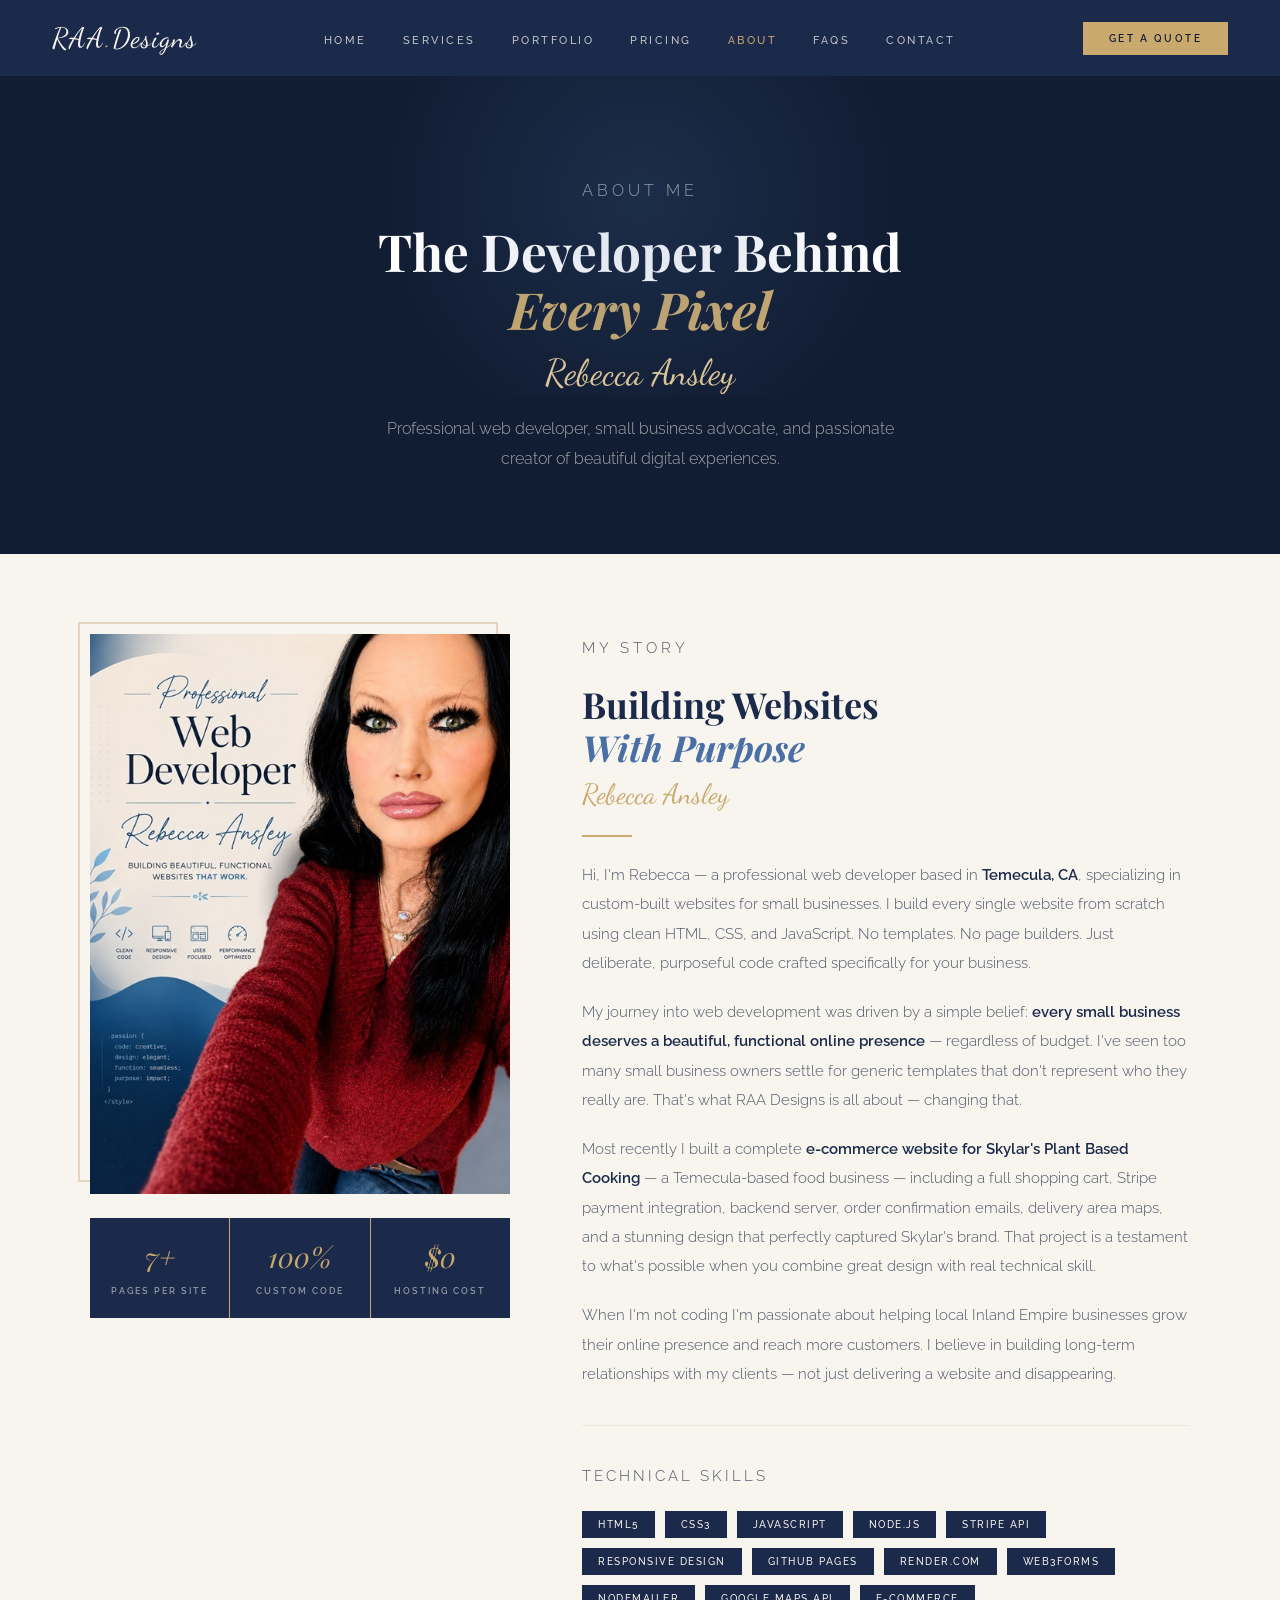
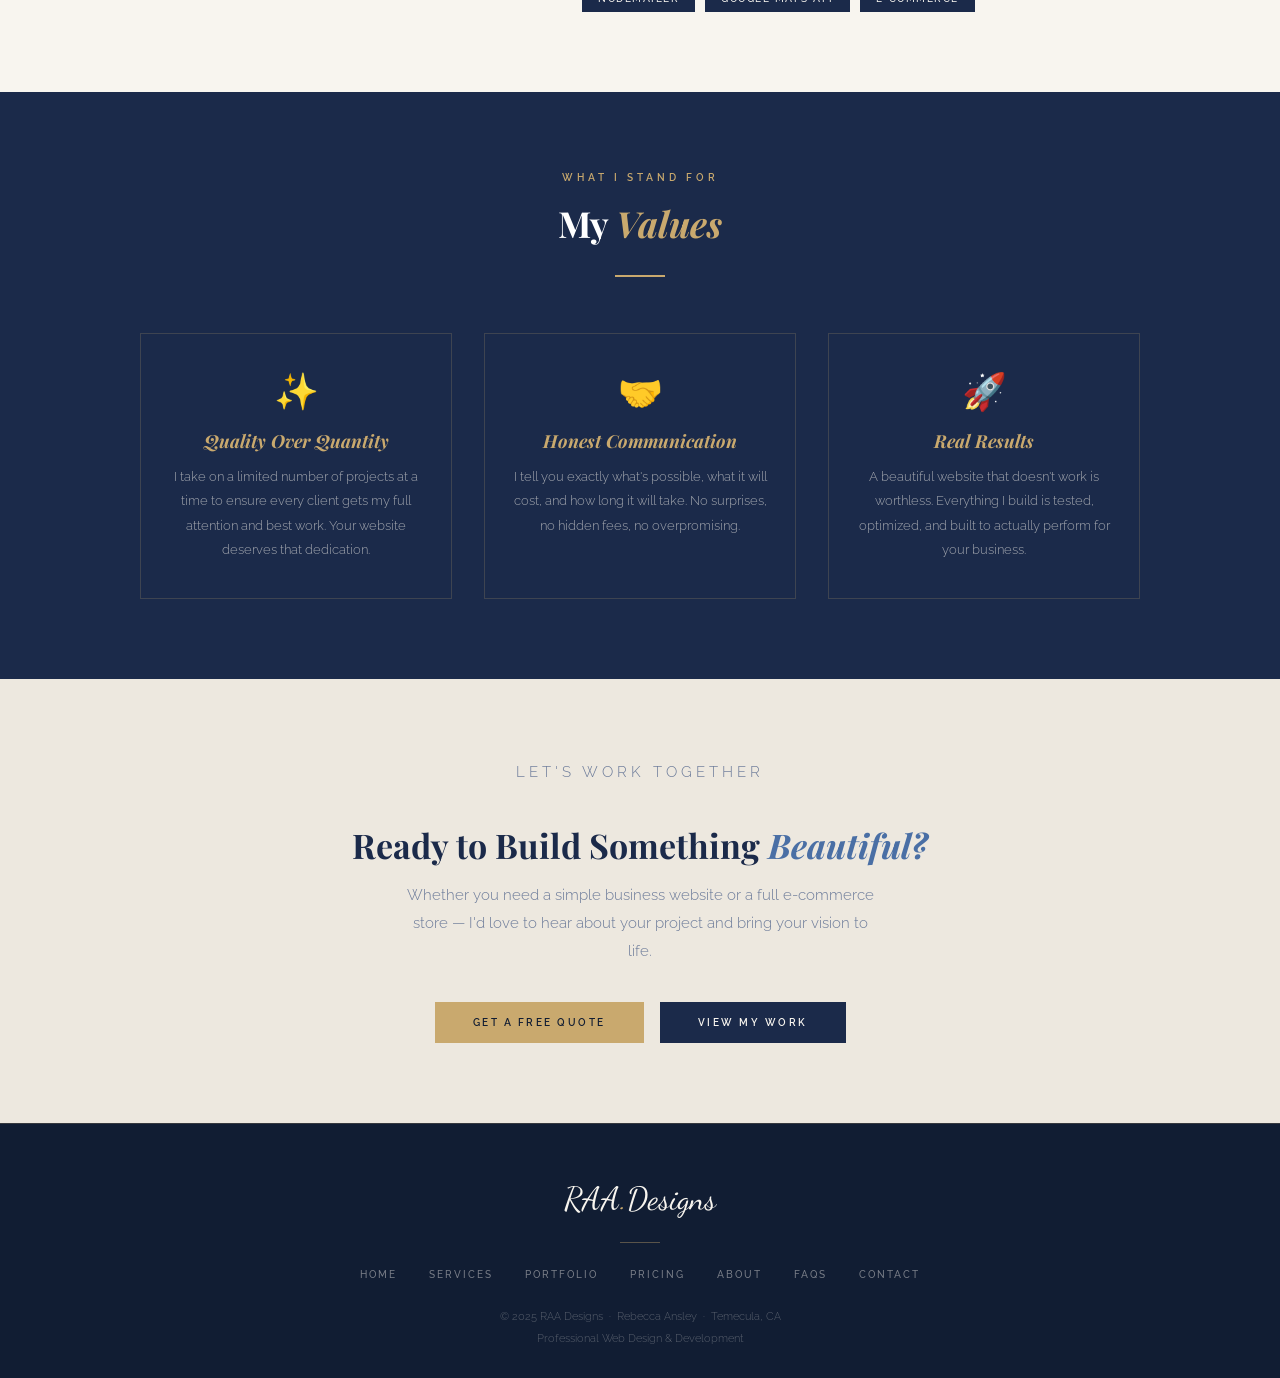
==== about.html @ c86ab486 "Add files via upload" ====
<!DOCTYPE html>
<html lang="en">
<head>
  <meta charset="UTF-8">
  <meta name="viewport" content="width=device-width, initial-scale=1.0">
  <title>About — RAA Designs</title>
  <link rel="stylesheet" href="raa-styles.css">
  <style>
    /* ── ABOUT HERO ── */
    .about-hero {
      background: var(--navy-deep);
      padding: 100px 40px 80px;
      text-align: center;
      position: relative;
      overflow: hidden;
    }
    .about-hero::before {
      content: '';
      position: absolute;
      top: -80px; left: 50%;
      transform: translateX(-50%);
      width: 600px; height: 400px;
      background: radial-gradient(circle, rgba(74,111,165,0.2) 0%, transparent 70%);
      pointer-events: none;
    }
    .about-hero .section-label { margin-bottom: 16px; }
    .about-hero h1 {
      font-family: 'Playfair Display', serif;
      font-size: clamp(36px, 4vw, 58px);
      font-weight: 700;
      color: var(--white);
      line-height: 1.15;
      margin-bottom: 12px;
    }
    .about-hero h1 em { font-style: italic; color: var(--gold); }
    .about-hero-name {
      font-family: 'Dancing Script', cursive;
      font-size: 36px;
      color: var(--gold-light);
      display: block;
      margin-bottom: 20px;
    }
    .about-hero p {
      font-family: 'Raleway', sans-serif;
      font-size: 16px;
      font-weight: 300;
      color: rgba(248,245,239,0.65);
      max-width: 520px;
      margin: 0 auto;
      line-height: 1.85;
    }

    /* ── ABOUT MAIN ── */
    .about-main {
      padding: 80px 40px;
      background: var(--cream);
    }
    .about-main-grid {
      max-width: 1100px;
      margin: 0 auto;
      display: grid;
      grid-template-columns: 420px 1fr;
      gap: 72px;
      align-items: start;
    }
    .about-photo-col {
      position: sticky;
      top: 100px;
    }
    .about-photo-frame {
      position: relative;
    }
    .about-photo-frame img {
      width: 100%;
      display: block;
      object-fit: cover;
      object-position: center top;
    }
    .about-photo-frame::before {
      content: '';
      position: absolute;
      top: -12px; left: -12px;
      right: 12px; bottom: 12px;
      border: 2px solid var(--gold);
      opacity: 0.4;
      z-index: 0;
    }
    .about-photo-frame img { position: relative; z-index: 1; }

    /* Stats bar */
    .about-stats {
      display: grid;
      grid-template-columns: repeat(3, 1fr);
      gap: 1px;
      background: var(--gold);
      margin-top: 24px;
    }
    .about-stat {
      background: var(--navy);
      padding: 20px 16px;
      text-align: center;
    }
    .about-stat-num {
      font-family: 'Playfair Display', serif;
      font-size: 28px;
      font-style: italic;
      color: var(--gold);
      display: block;
      margin-bottom: 4px;
    }
    .about-stat-label {
      font-family: 'Raleway', sans-serif;
      font-size: 9px;
      font-weight: 600;
      letter-spacing: 2px;
      text-transform: uppercase;
      color: rgba(248,245,239,0.55);
    }

    /* About content */
    .about-content h2 {
      font-family: 'Playfair Display', serif;
      font-size: 36px;
      font-weight: 700;
      color: var(--navy);
      margin-bottom: 8px;
      line-height: 1.2;
    }
    .about-content h2 em { font-style: italic; color: var(--blue-soft); }
    .about-script {
      font-family: 'Dancing Script', cursive;
      font-size: 28px;
      color: var(--gold);
      display: block;
      margin-bottom: 20px;
    }
    .about-content .section-divider { margin: 24px 0; }
    .about-content p {
      font-family: 'Raleway', sans-serif;
      font-size: 15px;
      font-weight: 300;
      color: #4A5568;
      line-height: 1.95;
      margin-bottom: 20px;
    }
    .about-content p strong {
      color: var(--navy);
      font-weight: 600;
    }

    /* Skills */
    .skills-block {
      margin-top: 36px;
      padding-top: 36px;
      border-top: 1px solid var(--cream-dark);
    }
    .skills-label {
      font-family: 'Raleway', sans-serif;
      font-size: 9px;
      font-weight: 700;
      letter-spacing: 3px;
      text-transform: uppercase;
      color: var(--gold);
      margin-bottom: 20px;
    }
    .skills-grid {
      display: flex;
      flex-wrap: wrap;
      gap: 10px;
    }
    .skill-tag {
      background: var(--navy);
      color: var(--cream);
      font-family: 'Raleway', sans-serif;
      font-size: 10px;
      font-weight: 500;
      letter-spacing: 1.5px;
      text-transform: uppercase;
      padding: 8px 16px;
    }

    /* Values */
    .values-section {
      background: var(--navy);
      padding: 80px 40px;
    }
    .values-header {
      text-align: center;
      margin-bottom: 56px;
    }
    .values-header h2 {
      font-family: 'Playfair Display', serif;
      font-size: 36px;
      font-weight: 700;
      color: var(--white);
    }
    .values-header h2 em { font-style: italic; color: var(--gold); }
    .values-grid {
      max-width: 1000px;
      margin: 0 auto;
      display: grid;
      grid-template-columns: repeat(3, 1fr);
      gap: 32px;
    }
    .value-card {
      text-align: center;
      padding: 36px 24px;
      border: 1px solid rgba(201,169,110,0.2);
    }
    .value-icon {
      font-size: 36px;
      margin-bottom: 16px;
      display: block;
    }
    .value-card h3 {
      font-family: 'Playfair Display', serif;
      font-size: 18px;
      font-style: italic;
      color: var(--gold);
      margin-bottom: 12px;
    }
    .value-card p {
      font-family: 'Raleway', sans-serif;
      font-size: 13px;
      font-weight: 300;
      color: rgba(248,245,239,0.6);
      line-height: 1.85;
    }

    /* CTA */
    .about-cta {
      background: var(--cream-dark);
      padding: 80px 40px;
      text-align: center;
    }
    .about-cta h2 {
      font-family: 'Playfair Display', serif;
      font-size: 34px;
      font-weight: 700;
      color: var(--navy);
      margin-bottom: 14px;
    }
    .about-cta h2 em { font-style: italic; color: var(--blue-soft); }
    .about-cta p {
      font-family: 'Raleway', sans-serif;
      font-size: 15px;
      font-weight: 300;
      color: var(--text-muted);
      max-width: 480px;
      margin: 0 auto 36px;
      line-height: 1.85;
    }
    .about-cta-btns {
      display: flex;
      gap: 16px;
      justify-content: center;
      flex-wrap: wrap;
    }
    .btn-navy {
      background: var(--navy);
      color: var(--cream);
      font-family: 'Raleway', sans-serif;
      font-size: 10px;
      font-weight: 600;
      letter-spacing: 2.5px;
      text-transform: uppercase;
      padding: 15px 38px;
      border: none;
      cursor: pointer;
      text-decoration: none;
      display: inline-block;
      transition: background 0.2s;
    }
    .btn-navy:hover { background: var(--navy-mid); }

    /* Mobile */
    @media (max-width: 900px) {
      .about-hero { padding: 72px 24px 56px; }
      .about-main { padding: 56px 24px; }
      .about-main-grid { grid-template-columns: 1fr; gap: 40px; }
      .about-photo-col { position: static; }
      .values-grid { grid-template-columns: 1fr; }
      .about-cta { padding: 56px 24px; }
    }
  </style>
</head>
<body>

<!-- NAV -->
<nav>
  <a class="nav-logo" href="index.html">RAA<span>.</span>Designs</a>
  <ul class="nav-links">
    <li><a href="index.html">Home</a></li>
    <li><a href="services.html">Services</a></li>
    <li><a href="portfolio.html">Portfolio</a></li>
    <li><a href="pricing.html">Pricing</a></li>
    <li><a href="about.html" class="active">About</a></li>
    <li><a href="faqs.html">FAQs</a></li>
    <li><a href="contact.html">Contact</a></li>
  </ul>
  <a href="contact.html" class="nav-cta">Get a Quote</a>
</nav>

<!-- HERO -->
<section class="about-hero">
  <p class="section-label">About Me</p>
  <h1>The Developer Behind<br><em>Every Pixel</em></h1>
  <span class="about-hero-name">Rebecca Ansley</span>
  <p>Professional web developer, small business advocate, and passionate creator of beautiful digital experiences.</p>
</section>

<!-- MAIN ABOUT -->
<section class="about-main">
  <div class="about-main-grid">

    <!-- Photo column -->
    <div class="about-photo-col">
      <div class="about-photo-frame">
        <img src="[data-uri]" alt="Rebecca Ansley — Professional Web Developer">
      </div>
      <div class="about-stats">
        <div class="about-stat">
          <span class="about-stat-num">7+</span>
          <span class="about-stat-label">Pages Per Site</span>
        </div>
        <div class="about-stat">
          <span class="about-stat-num">100%</span>
          <span class="about-stat-label">Custom Code</span>
        </div>
        <div class="about-stat">
          <span class="about-stat-num">$0</span>
          <span class="about-stat-label">Hosting Cost</span>
        </div>
      </div>
    </div>

    <!-- Content column -->
    <div class="about-content">
      <p class="section-label">My Story</p>
      <h2>Building Websites<br><em>With Purpose</em></h2>
      <span class="about-script">Rebecca Ansley</span>
      <div class="section-divider left"></div>

      <p>Hi, I'm Rebecca — a professional web developer based in <strong>Temecula, CA</strong>, specializing in custom-built websites for small businesses. I build every single website from scratch using clean HTML, CSS, and JavaScript. No templates. No page builders. Just deliberate, purposeful code crafted specifically for your business.</p>

      <p>My journey into web development was driven by a simple belief: <strong>every small business deserves a beautiful, functional online presence</strong> — regardless of budget. I've seen too many small business owners settle for generic templates that don't represent who they really are. That's what RAA Designs is all about — changing that.</p>

      <p>Most recently I built a complete <strong>e-commerce website for Skylar's Plant Based Cooking</strong> — a Temecula-based food business — including a full shopping cart, Stripe payment integration, backend server, order confirmation emails, delivery area maps, and a stunning design that perfectly captured Skylar's brand. That project is a testament to what's possible when you combine great design with real technical skill.</p>

      <p>When I'm not coding I'm passionate about helping local Inland Empire businesses grow their online presence and reach more customers. I believe in building long-term relationships with my clients — not just delivering a website and disappearing.</p>

      <div class="skills-block">
        <p class="skills-label">Technical Skills</p>
        <div class="skills-grid">
          <span class="skill-tag">HTML5</span>
          <span class="skill-tag">CSS3</span>
          <span class="skill-tag">JavaScript</span>
          <span class="skill-tag">Node.js</span>
          <span class="skill-tag">Stripe API</span>
          <span class="skill-tag">Responsive Design</span>
          <span class="skill-tag">GitHub Pages</span>
          <span class="skill-tag">Render.com</span>
          <span class="skill-tag">Web3Forms</span>
          <span class="skill-tag">Nodemailer</span>
          <span class="skill-tag">Google Maps API</span>
          <span class="skill-tag">E-Commerce</span>
        </div>
      </div>
    </div>

  </div>
</section>

<!-- VALUES -->
<section class="values-section">
  <div class="values-header">
    <p class="section-label">What I Stand For</p>
    <h2>My <em>Values</em></h2>
    <div class="section-divider"></div>
  </div>
  <div class="values-grid">
    <div class="value-card">
      <span class="value-icon">✨</span>
      <h3>Quality Over Quantity</h3>
      <p>I take on a limited number of projects at a time to ensure every client gets my full attention and best work. Your website deserves that dedication.</p>
    </div>
    <div class="value-card">
      <span class="value-icon">🤝</span>
      <h3>Honest Communication</h3>
      <p>I tell you exactly what's possible, what it will cost, and how long it will take. No surprises, no hidden fees, no overpromising.</p>
    </div>
    <div class="value-card">
      <span class="value-icon">🚀</span>
      <h3>Real Results</h3>
      <p>A beautiful website that doesn't work is worthless. Everything I build is tested, optimized, and built to actually perform for your business.</p>
    </div>
  </div>
</section>

<!-- CTA -->
<section class="about-cta">
  <p class="section-label">Let's Work Together</p>
  <h2>Ready to Build Something <em>Beautiful?</em></h2>
  <p>Whether you need a simple business website or a full e-commerce store — I'd love to hear about your project and bring your vision to life.</p>
  <div class="about-cta-btns">
    <a href="contact.html" class="btn-primary">Get a Free Quote</a>
    <a href="portfolio.html" class="btn-navy">View My Work</a>
  </div>
</section>

<!-- FOOTER -->
<footer>
  <span class="footer-logo">RAA<span>.</span>Designs</span>
  <div class="footer-line"></div>
  <ul class="footer-links">
    <li><a href="index.html">Home</a></li>
    <li><a href="services.html">Services</a></li>
    <li><a href="portfolio.html">Portfolio</a></li>
    <li><a href="pricing.html">Pricing</a></li>
    <li><a href="about.html">About</a></li>
    <li><a href="faqs.html">FAQs</a></li>
    <li><a href="contact.html">Contact</a></li>
  </ul>
  <p class="footer-copy">&copy; 2025 RAA Designs &nbsp;&middot;&nbsp; Rebecca Ansley &nbsp;&middot;&nbsp; Temecula, CA<br>Professional Web Design & Development</p>
</footer>

</body>
</html>
---- raa-styles.css ----
@import url('https://fonts.googleapis.com/css2?family=Playfair+Display:ital,wght@0,400;0,500;0,700;1,400;1,500&family=Raleway:wght@300;400;500;600&family=Dancing+Script:wght@600&display=swap');

:root {
  --navy:       #1B2A4A;
  --navy-deep:  #111D33;
  --navy-mid:   #2C3E6B;
  --blue-soft:  #4A6FA5;
  --cream:      #F8F5EF;
  --cream-dark: #EDE8DF;
  --gold:       #C9A96E;
  --gold-light: #E2C99A;
  --white:      #FFFFFF;
  --ink:        #1B2A4A;
  --text-muted: #6B7A99;
}

* { margin: 0; padding: 0; box-sizing: border-box; }

body {
  font-family: 'Raleway', sans-serif;
  background: var(--cream);
  color: var(--ink);
}

/* ── NAV ── */
nav {
  background: var(--navy);
  padding: 0 52px;
  display: flex;
  align-items: center;
  justify-content: space-between;
  height: 76px;
  position: sticky;
  top: 0;
  z-index: 100;
}
.nav-logo {
  font-family: 'Dancing Script', cursive;
  font-size: 28px;
  color: var(--cream);
  text-decoration: none;
  letter-spacing: 1px;
}
.nav-logo span { color: var(--gold); }
.nav-links { display: flex; gap: 36px; list-style: none; }
.nav-links a {
  font-family: 'Raleway', sans-serif;
  font-size: 11px;
  font-weight: 500;
  letter-spacing: 2.5px;
  text-transform: uppercase;
  color: rgba(248,245,239,0.75);
  text-decoration: none;
  transition: color 0.2s;
}
.nav-links a:hover,
.nav-links a.active { color: var(--gold); }
.nav-cta {
  background: var(--gold);
  color: var(--navy-deep);
  font-family: 'Raleway', sans-serif;
  font-size: 10px;
  font-weight: 600;
  letter-spacing: 2.5px;
  text-transform: uppercase;
  padding: 11px 26px;
  border: none;
  cursor: pointer;
  text-decoration: none;
  transition: background 0.2s;
}
.nav-cta:hover { background: var(--gold-light); }

/* ── HERO ── */
.hero {
  min-height: 92vh;
  background: var(--navy-deep);
  display: grid;
  grid-template-columns: 1fr 1fr;
  align-items: center;
  position: relative;
  overflow: hidden;
}
.hero::before {
  content: '';
  position: absolute;
  top: -100px; left: -100px;
  width: 500px; height: 500px;
  background: radial-gradient(circle, rgba(74,111,165,0.25) 0%, transparent 70%);
  pointer-events: none;
}
.hero-text {
  padding: 80px 64px 80px 80px;
  position: relative;
  z-index: 2;
}
.hero-eyebrow {
  font-family: 'Raleway', sans-serif;
  font-size: 10px;
  font-weight: 600;
  letter-spacing: 5px;
  text-transform: uppercase;
  color: var(--gold);
  margin-bottom: 24px;
}
.hero h1 {
  font-family: 'Playfair Display', serif;
  font-size: clamp(40px, 4.5vw, 66px);
  font-weight: 700;
  color: var(--white);
  line-height: 1.1;
  margin-bottom: 10px;
}
.hero h1 em {
  font-style: italic;
  color: var(--gold);
}
.hero-name {
  font-family: 'Dancing Script', cursive;
  font-size: clamp(32px, 3.5vw, 52px);
  color: var(--gold-light);
  margin-bottom: 28px;
  display: block;
}
.hero-divider {
  width: 60px; height: 2px;
  background: var(--gold);
  margin-bottom: 28px;
}
.hero p {
  font-family: 'Raleway', sans-serif;
  font-size: 16px;
  font-weight: 300;
  color: rgba(248,245,239,0.75);
  line-height: 1.9;
  margin-bottom: 44px;
  max-width: 440px;
}
.hero-btns { display: flex; gap: 16px; flex-wrap: wrap; }
.btn-primary {
  background: var(--gold);
  color: var(--navy-deep);
  font-family: 'Raleway', sans-serif;
  font-size: 10px;
  font-weight: 600;
  letter-spacing: 2.5px;
  text-transform: uppercase;
  padding: 15px 38px;
  border: none;
  cursor: pointer;
  text-decoration: none;
  display: inline-block;
  transition: background 0.2s;
}
.btn-primary:hover { background: var(--gold-light); }
.btn-outline {
  background: transparent;
  color: var(--cream);
  font-family: 'Raleway', sans-serif;
  font-size: 10px;
  font-weight: 500;
  letter-spacing: 2.5px;
  text-transform: uppercase;
  padding: 14px 38px;
  border: 1px solid rgba(248,245,239,0.4);
  cursor: pointer;
  text-decoration: none;
  display: inline-block;
  transition: all 0.2s;
}
.btn-outline:hover { border-color: var(--gold); color: var(--gold); }

/* Hero badges */
.hero-badges {
  display: flex;
  gap: 20px;
  margin-top: 48px;
  flex-wrap: wrap;
}
.hero-badge {
  display: flex;
  align-items: center;
  gap: 8px;
  font-family: 'Raleway', sans-serif;
  font-size: 10px;
  font-weight: 600;
  letter-spacing: 2px;
  text-transform: uppercase;
  color: rgba(248,245,239,0.5);
}
.hero-badge-dot {
  width: 6px; height: 6px;
  background: var(--gold);
  border-radius: 50%;
  flex-shrink: 0;
}

.hero-image {
  height: 92vh;
  overflow: hidden;
  position: relative;
}
.hero-image img {
  width: 100%;
  height: 100%;
  object-fit: cover;
  object-position: center top;
}
.hero-image::after {
  content: '';
  position: absolute;
  inset: 0;
  background: linear-gradient(to right, var(--navy-deep) 0%, transparent 30%);
}

/* ── MARQUEE ── */
.marquee-bar {
  background: var(--gold);
  padding: 12px 0;
  overflow: hidden;
  white-space: nowrap;
}
.marquee-inner {
  display: inline-block;
  animation: marquee 28s linear infinite;
  font-family: 'Raleway', sans-serif;
  font-size: 10px;
  font-weight: 600;
  letter-spacing: 3px;
  text-transform: uppercase;
  color: var(--navy-deep);
}
@keyframes marquee {
  0% { transform: translateX(0); }
  100% { transform: translateX(-50%); }
}

/* ── SECTION LABELS ── */
.section-label {
  font-family: 'Raleway', sans-serif;
  font-size: 10px;
  font-weight: 600;
  letter-spacing: 4px;
  text-transform: uppercase;
  color: var(--gold);
  margin-bottom: 16px;
}
.section-divider {
  width: 50px; height: 2px;
  background: var(--gold);
  margin: 28px auto;
}
.section-divider.left { margin: 28px 0; }

/* ── SERVICES SECTION ── */
.services-section {
  padding: 100px 40px;
  background: var(--cream);
}
.services-header {
  text-align: center;
  margin-bottom: 64px;
}
.services-header h2 {
  font-family: 'Playfair Display', serif;
  font-size: 40px;
  font-weight: 700;
  color: var(--navy);
  line-height: 1.2;
}
.services-header h2 em { font-style: italic; color: var(--blue-soft); }
.services-grid {
  max-width: 1140px;
  margin: 0 auto;
  display: grid;
  grid-template-columns: repeat(3, 1fr);
  gap: 28px;
}
.service-card {
  background: var(--white);
  padding: 40px 32px;
  border-top: 3px solid var(--gold);
  transition: transform 0.2s, box-shadow 0.2s;
}
.service-card:hover {
  transform: translateY(-4px);
  box-shadow: 0 12px 40px rgba(27,42,74,0.1);
}
.service-icon {
  font-size: 32px;
  margin-bottom: 20px;
}
.service-card h3 {
  font-family: 'Playfair Display', serif;
  font-size: 20px;
  font-weight: 700;
  color: var(--navy);
  margin-bottom: 14px;
}
.service-card p {
  font-family: 'Raleway', sans-serif;
  font-size: 14px;
  font-weight: 300;
  color: var(--text-muted);
  line-height: 1.85;
}

/* ── ABOUT STRIP ── */
.about-strip {
  background: var(--navy);
  display: grid;
  grid-template-columns: 1fr 1fr;
  min-height: 560px;
}
.about-image { overflow: hidden; }
.about-image img {
  width: 100%; height: 100%;
  object-fit: cover;
  object-position: center top;
}
.about-text {
  padding: 80px 72px;
  display: flex;
  flex-direction: column;
  justify-content: center;
}
.about-text h2 {
  font-family: 'Playfair Display', serif;
  font-size: 36px;
  font-weight: 700;
  color: var(--cream);
  line-height: 1.3;
  margin-bottom: 10px;
}
.about-text h2 em { font-style: italic; color: var(--gold); }
.about-name-script {
  font-family: 'Dancing Script', cursive;
  font-size: 32px;
  color: var(--gold-light);
  margin-bottom: 24px;
  display: block;
}
.about-text p {
  font-family: 'Raleway', sans-serif;
  font-size: 15px;
  font-weight: 300;
  color: rgba(248,245,239,0.75);
  line-height: 1.9;
  margin-bottom: 36px;
}
.btn-gold-outline {
  background: transparent;
  color: var(--gold);
  border: 1px solid var(--gold);
  font-family: 'Raleway', sans-serif;
  font-size: 10px;
  font-weight: 600;
  letter-spacing: 2.5px;
  text-transform: uppercase;
  padding: 14px 34px;
  cursor: pointer;
  width: fit-content;
  text-decoration: none;
  display: inline-block;
  transition: all 0.2s;
}
.btn-gold-outline:hover { background: var(--gold); color: var(--navy-deep); }

/* ── PROCESS ── */
.process-section {
  padding: 100px 40px;
  background: var(--cream-dark);
  text-align: center;
}
.process-section h2 {
  font-family: 'Playfair Display', serif;
  font-size: 38px;
  font-weight: 700;
  color: var(--navy);
  margin-bottom: 0;
}
.process-section h2 em { font-style: italic; color: var(--blue-soft); }
.process-grid {
  max-width: 1100px;
  margin: 56px auto 0;
  display: grid;
  grid-template-columns: repeat(4, 1fr);
  gap: 32px;
}
.process-step { text-align: center; }
.process-num {
  font-family: 'Playfair Display', serif;
  font-size: 48px;
  font-style: italic;
  color: var(--gold);
  opacity: 0.4;
  margin-bottom: 12px;
  line-height: 1;
}
.process-step h3 {
  font-family: 'Raleway', sans-serif;
  font-size: 11px;
  font-weight: 700;
  letter-spacing: 2px;
  text-transform: uppercase;
  color: var(--navy);
  margin-bottom: 12px;
}
.process-step p {
  font-family: 'Raleway', sans-serif;
  font-size: 13px;
  font-weight: 300;
  color: var(--text-muted);
  line-height: 1.8;
}

/* ── PORTFOLIO CTA ── */
.portfolio-cta {
  background: var(--navy-deep);
  padding: 80px 40px;
  text-align: center;
}
.portfolio-cta h2 {
  font-family: 'Playfair Display', serif;
  font-size: 36px;
  font-weight: 700;
  color: var(--white);
  margin-bottom: 14px;
}
.portfolio-cta h2 em { font-style: italic; color: var(--gold); }
.portfolio-cta p {
  font-family: 'Raleway', sans-serif;
  font-size: 15px;
  font-weight: 300;
  color: rgba(248,245,239,0.65);
  max-width: 500px;
  margin: 0 auto 36px;
  line-height: 1.8;
}

/* ── FOOTER ── */
footer {
  background: var(--navy-deep);
  border-top: 1px solid rgba(201,169,110,0.2);
  padding: 56px 40px 28px;
  text-align: center;
}
.footer-logo {
  font-family: 'Dancing Script', cursive;
  font-size: 32px;
  color: var(--cream);
  margin-bottom: 24px;
  display: block;
}
.footer-logo span { color: var(--gold); }
.footer-links {
  display: flex;
  gap: 32px;
  justify-content: center;
  list-style: none;
  margin-bottom: 24px;
  flex-wrap: wrap;
}
.footer-links a {
  font-family: 'Raleway', sans-serif;
  font-size: 10px;
  font-weight: 500;
  letter-spacing: 2px;
  text-transform: uppercase;
  color: rgba(248,245,239,0.45);
  text-decoration: none;
  transition: color 0.2s;
}
.footer-links a:hover { color: var(--gold); }
.footer-line {
  width: 40px; height: 1px;
  background: var(--gold);
  opacity: 0.4;
  margin: 0 auto 20px;
}
.footer-copy {
  font-family: 'Raleway', sans-serif;
  font-size: 11px;
  font-weight: 300;
  color: rgba(248,245,239,0.3);
  line-height: 2;
}

/* ── MOBILE ── */
@media (max-width: 900px) {
  nav {
    padding: 10px 16px 8px;
    flex-wrap: wrap;
    height: auto;
    gap: 8px;
  }
  .nav-logo { order: 1; font-size: 22px; }
  .nav-cta { order: 3; font-size: 9px; padding: 9px 16px; margin: 2px auto 0; width: fit-content; }
  .nav-links {
    display: flex;
    flex-wrap: wrap;
    justify-content: center;
    gap: 4px 14px;
    width: 100%;
    padding: 6px 0 2px;
    border-top: 1px solid rgba(201,169,110,0.2);
    order: 2;
  }
  .nav-links a { font-size: 9px; letter-spacing: 1.5px; }
  .hero { grid-template-columns: 1fr; }
  .hero-image { height: 60vw; }
  .hero-text { padding: 60px 24px; }
  .services-grid { grid-template-columns: 1fr; }
  .about-strip { grid-template-columns: 1fr; }
  .about-image { height: 60vw; }
  .about-text { padding: 56px 24px; }
  .process-grid { grid-template-columns: repeat(2, 1fr); }
}
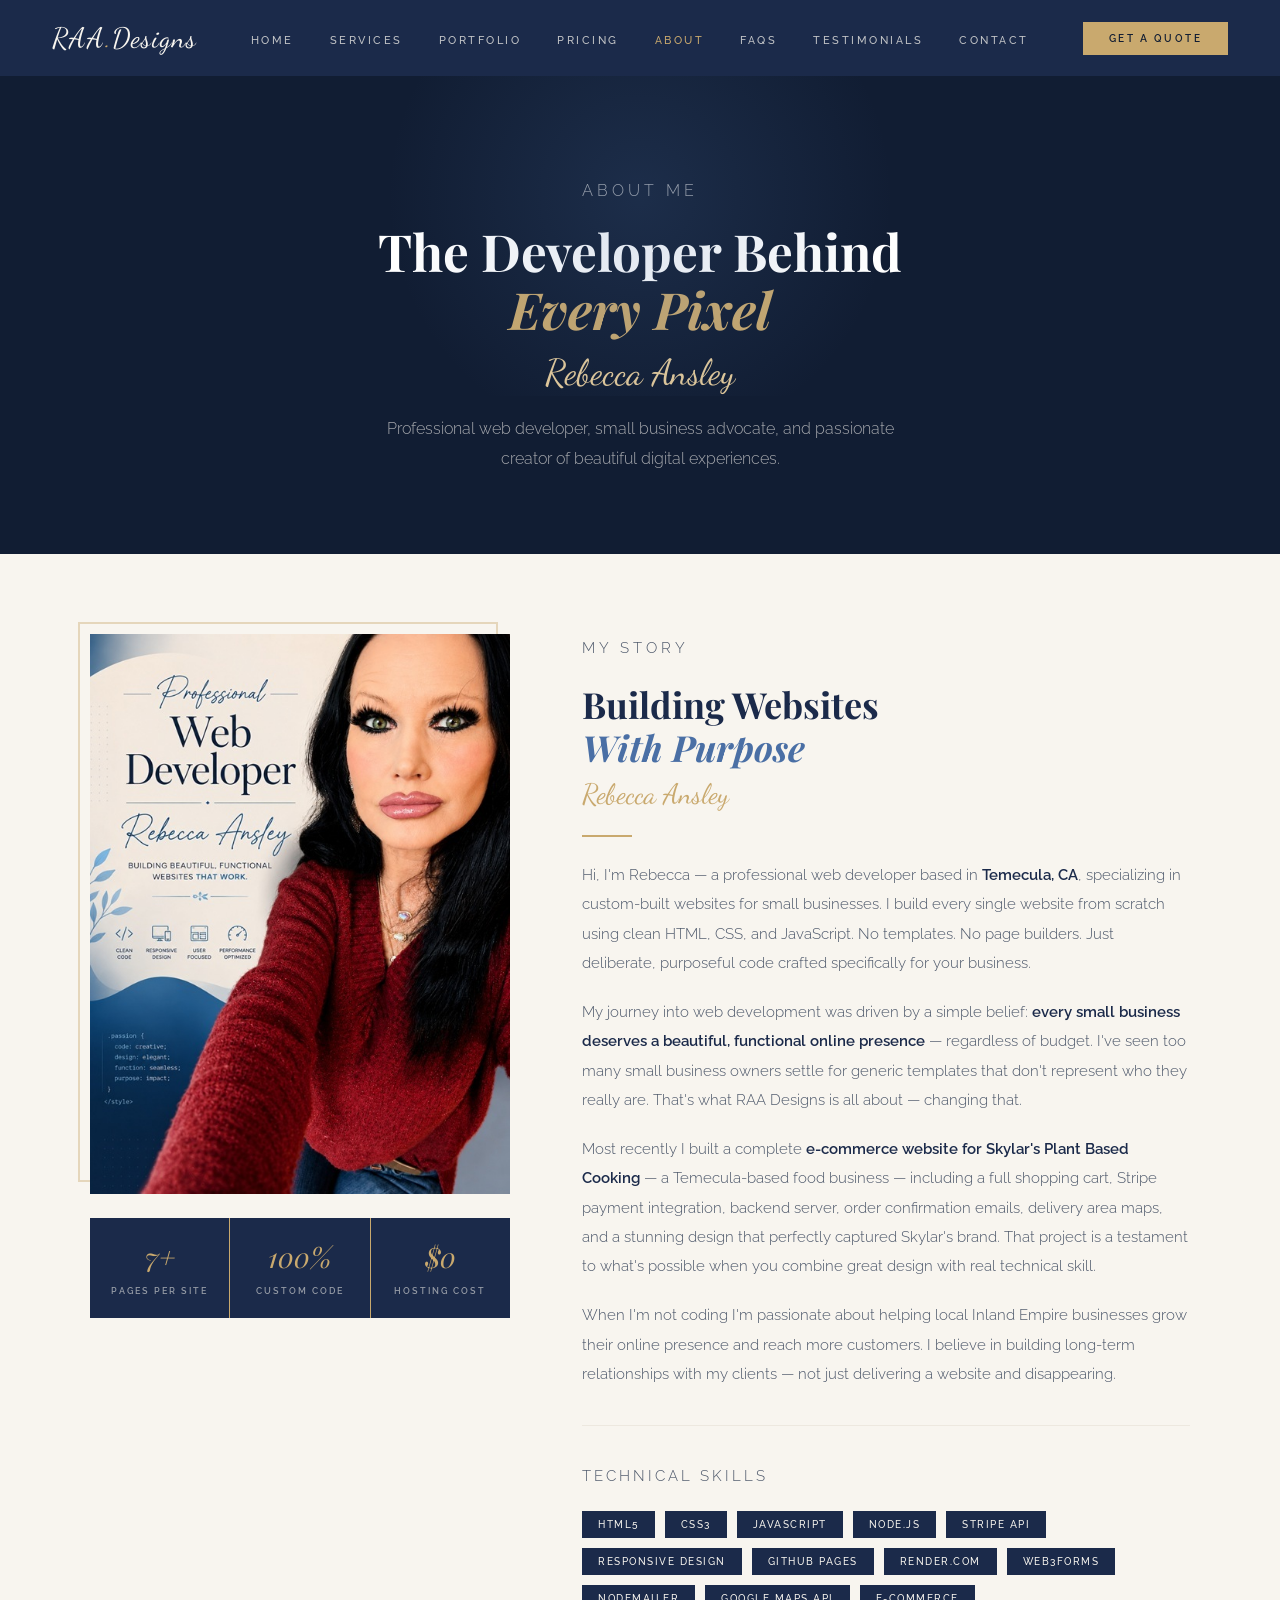
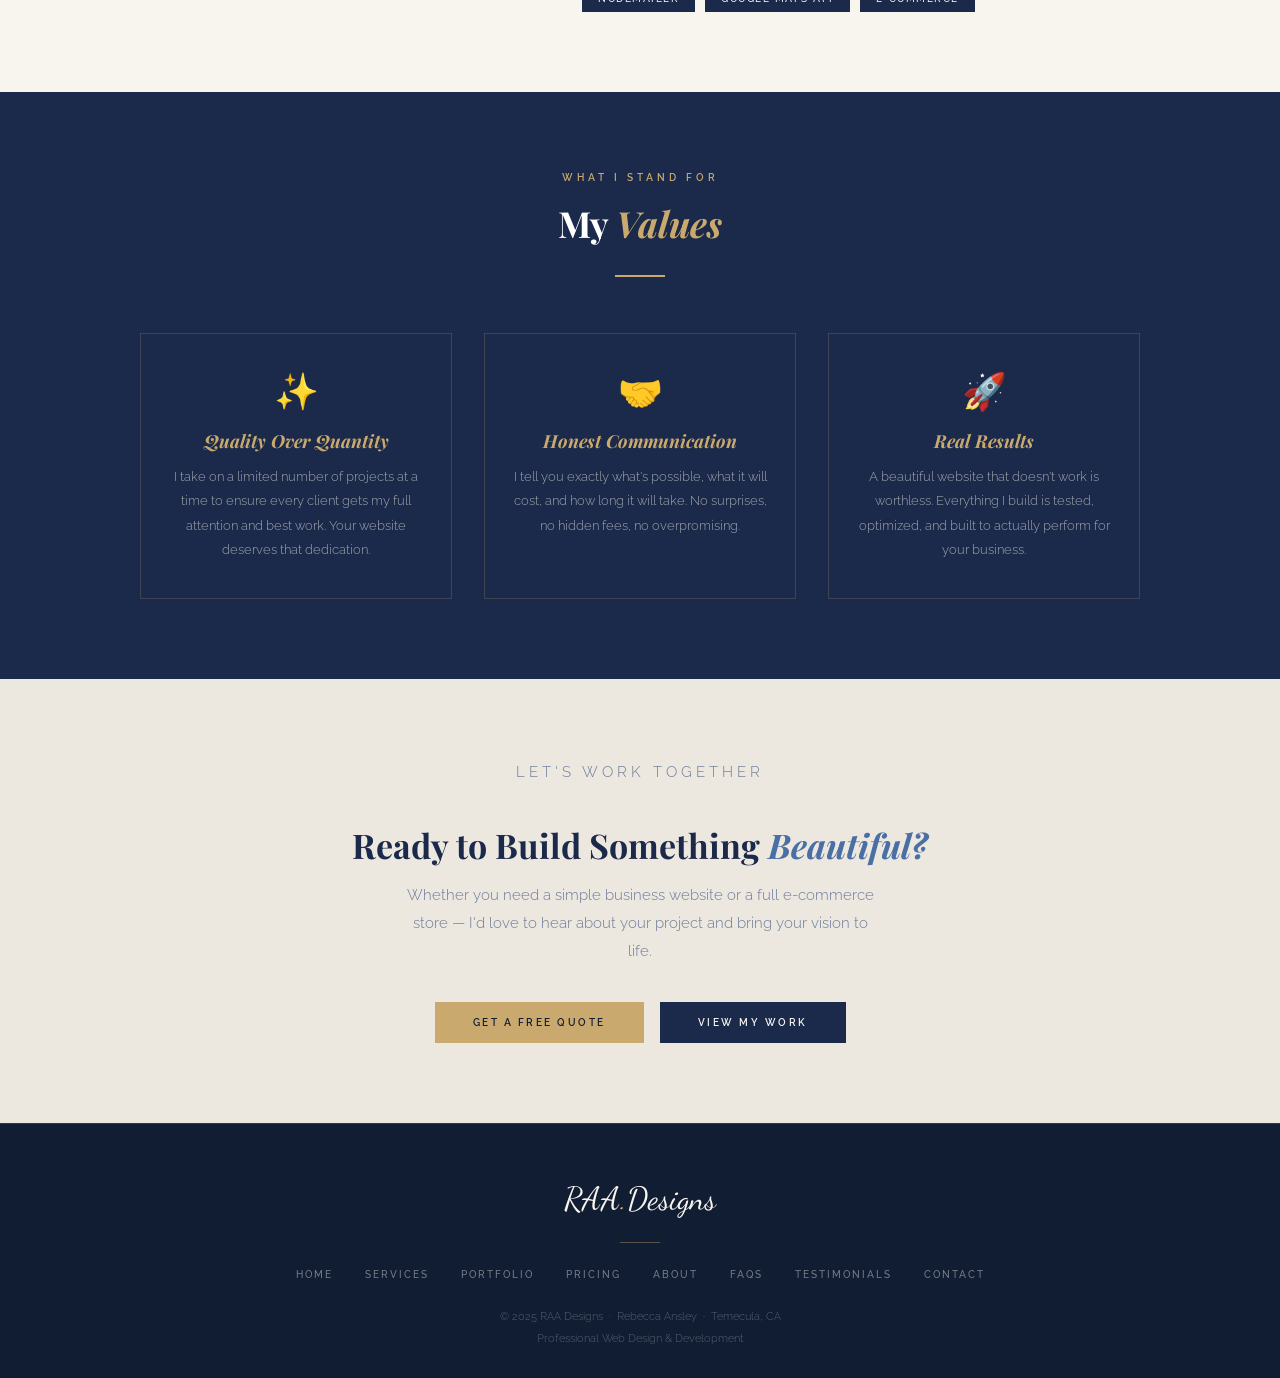
==== commit d492469b: "Add files via upload" ====
--- a/about.html
+++ b/about.html
@@ -296,6 +296,7 @@
     <li><a href="pricing.html">Pricing</a></li>
     <li><a href="about.html" class="active">About</a></li>
     <li><a href="faqs.html">FAQs</a></li>
+    <li><a href="testimonials.html">Testimonials</a></li>
     <li><a href="contact.html">Contact</a></li>
   </ul>
   <a href="contact.html" class="nav-cta">Get a Quote</a>
@@ -419,6 +420,7 @@
     <li><a href="pricing.html">Pricing</a></li>
     <li><a href="about.html">About</a></li>
     <li><a href="faqs.html">FAQs</a></li>
+    <li><a href="testimonials.html">Testimonials</a></li>
     <li><a href="contact.html">Contact</a></li>
   </ul>
   <p class="footer-copy">&copy; 2025 RAA Designs &nbsp;&middot;&nbsp; Rebecca Ansley &nbsp;&middot;&nbsp; Temecula, CA<br>Professional Web Design & Development</p>
